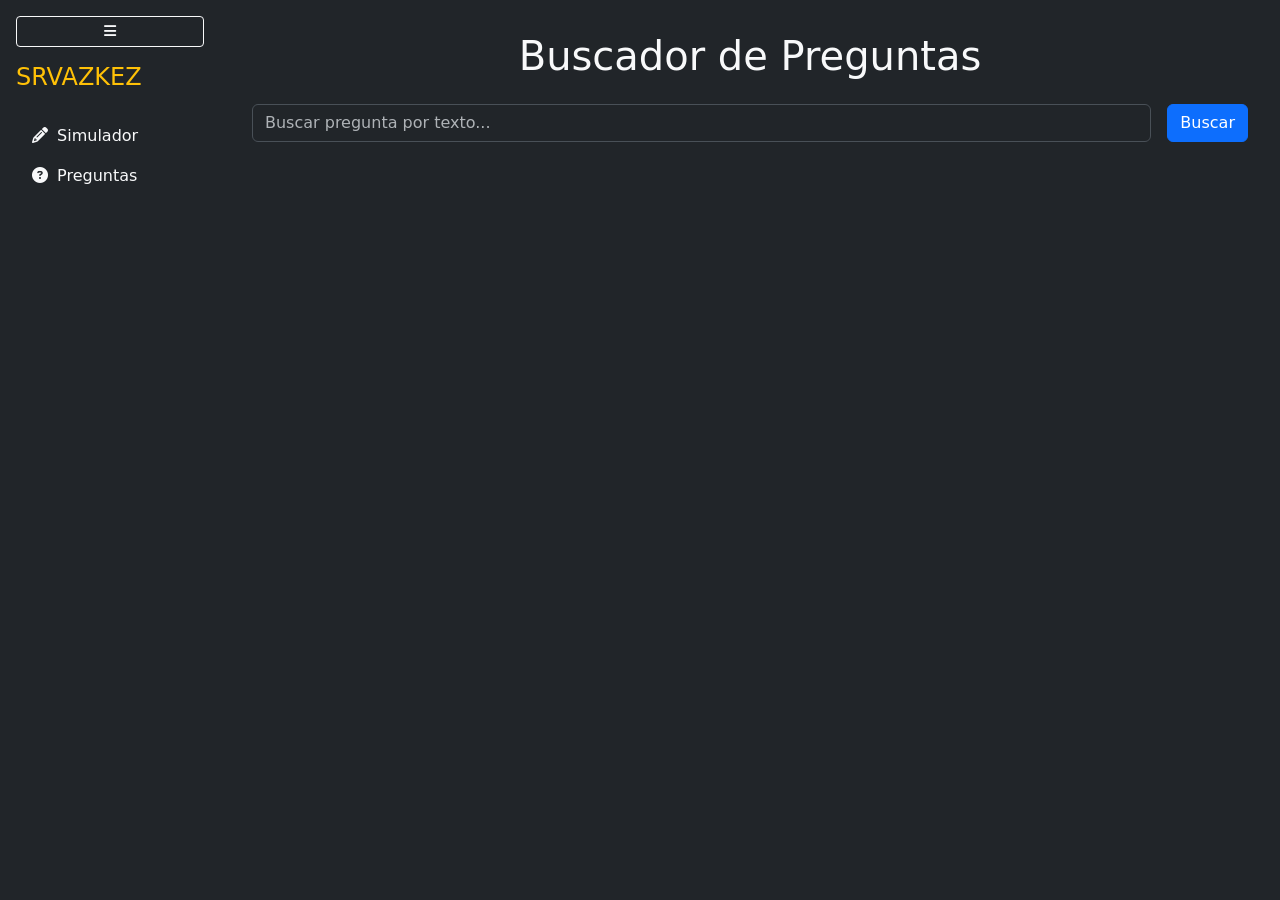
==== frontend/preguntas.html @ cb8e0c34 "Add files via upload Toda la app , con un par de ejemplos, me falta procesar imagenes en b64 del lad" ====
<!DOCTYPE html>
<html lang="es" data-bs-theme="dark">
<head>
  <meta charset="UTF-8">
  <title>Buscar Preguntas | SRVAZKEZ</title>
  <meta name="viewport" content="width=device-width, initial-scale=1" />
  <link href="https://cdn.jsdelivr.net/npm/bootstrap@5.3.2/dist/css/bootstrap.min.css" rel="stylesheet" />
  <link href="https://cdnjs.cloudflare.com/ajax/libs/font-awesome/6.5.0/css/all.min.css" rel="stylesheet">
  <style>
    mark {
      background-color: yellow;
      color: black;
    }
    .card-body ul {
      padding-left: 1.2rem;
    }
    .card-body li {
      margin-bottom: 0.4rem;
    }
    .card {
      background-color: #2c2f33 !important;
      border: 1px solid #6c757d;
      border-radius: 12px;
    }
    .sidebar {
      width: 220px;
      height: 100vh;
      position: fixed;
      top: 0;
      left: 0;
      background-color: #212529;
      padding: 1rem;
      z-index: 1000;
      transition: width 0.3s;
    }
    .sidebar.collapsed {
      width: 70px;
    }
    .sidebar h4,
    .sidebar .nav-link span {
      transition: opacity 0.2s;
    }
    .sidebar.collapsed h4,
    .sidebar.collapsed .nav-link span {
      opacity: 0;
      visibility: hidden;
      width: 0;
      display: none;
    }
    .main-content {
      margin-left: 220px;
      padding: 2rem;
      transition: margin-left 0.3s;
    }
    .main-content.shifted {
      margin-left: 70px;
    }
    .nav-link i {
      width: 20px;
      display: inline-block;
    }
  </style>
</head>
<body class="bg-dark text-light">

  <div class="sidebar text-light" id="sidebar">
    <button class="btn btn-sm btn-outline-light w-100 mb-3" id="toggleSidebar"><i class="fas fa-bars"></i></button>
    <h4 class="text-warning">SRVAZKEZ</h4>
    <ul class="nav flex-column mt-4">
      <li class="nav-item"><a href="./index.html" class="nav-link text-light"><i class="fas fa-pencil-alt"></i> <span>Simulador</span></a></li>
      <li class="nav-item"><a href="./preguntas.html" class="nav-link text-light"><i class="fas fa-question-circle"></i> <span>Preguntas</span></a></li>
    </ul>
  </div>

  <div class="main-content" id="mainContent">
    <h1 class="text-center mb-4">Buscador de Preguntas</h1>

    <div class="mb-4 d-flex flex-column flex-sm-row gap-3">
      <input type="text" class="form-control" id="searchInput" placeholder="Buscar pregunta por texto...">
      <button id="buscarBtn" class="btn btn-primary">Buscar</button>
    </div>

    <div id="resultados" class="mt-4"></div>
    <div id="paginador" class="d-flex justify-content-center gap-2 mt-4"></div>
  </div>

  <script>
    const API_URL = "http://localhost:8000/questions";
    const LIMIT = 10;
    let totalPreguntas = 0;
    let searchTermGlobal = "";

    function highlight(text, term) {
      if (!text) return "";
      if (!term) return text;
      const re = new RegExp(`(${term})`, "gi");
      return text.replace(re, '<mark>$1</mark>');
    }

    async function buscarPreguntas(skip = 0) {
      const searchInput = document.getElementById("searchInput").value;
      searchTermGlobal = searchInput;
      const url = new URL(API_URL);
      url.searchParams.append("limit", LIMIT);
      url.searchParams.append("skip", skip);
      if (searchInput) {
        url.searchParams.append("search", searchInput);
      }

      const res = await fetch(url);
      const data = await res.json();
      totalPreguntas = data.total;

      const resultadosDiv = document.getElementById("resultados");
      resultadosDiv.innerHTML = `
        <div class="alert alert-info text-center">
          Total encontradas: <strong>${data.total}</strong>
        </div>
      `;

      for (const key in data.preguntas) {
        const q = data.preguntas[key];
        const card = document.createElement("div");
        card.className = "card text-light mb-3 shadow";
        const body = document.createElement("div");
        body.className = "card-body";

        body.innerHTML = `<h5 class="card-title">${q.qid}. ${highlight(q.question, searchTermGlobal)}</h5>`;

        if (q.type === "multiple_choice") {
          body.innerHTML += `
            ${q.options ? `
              <p><strong>Opciones:</strong></p>
              <ul>${q.options.map(opt => `<li>${highlight(opt, searchTermGlobal)}</li>`).join("")}</ul>` : ""}
            ${q.answer ? `
              <p><strong>Respuesta(s):</strong></p>
              <ul>${q.answer.map(ans => `<li>${highlight(ans, searchTermGlobal)}</li>`).join("")}</ul>` : ""}
          `;
        } else if (q.type === "match") {
          body.innerHTML += `
            <p><strong>Emparejamiento:</strong></p>
            <ul>
              ${Object.entries(q.answer).map(([item, target]) =>
                `<li><strong>${highlight(item, searchTermGlobal)}</strong> → ${highlight(target, searchTermGlobal)}</li>`).join("")}
            </ul>
          `;
        }

        if (q.explanation) {
          body.innerHTML += `
            <p><strong>Explicación:</strong></p>
            <div class="ps-3"><em>${highlight(q.explanation, searchTermGlobal)}</em></div>
          `;
        }

        card.appendChild(body);
        resultadosDiv.appendChild(card);
      }

      renderPaginador(skip);
    }

    function renderPaginador(currentSkip) {
      const pagDiv = document.getElementById("paginador");
      pagDiv.innerHTML = "";
      const totalPages = Math.ceil(totalPreguntas / LIMIT);
      const currentPage = currentSkip / LIMIT;

      for (let i = 0; i < totalPages; i++) {
        const btn = document.createElement("button");
        btn.className = "btn btn-sm " + (i === currentPage ? "btn-light" : "btn-outline-light");
        btn.textContent = i + 1;
        btn.onclick = () => buscarPreguntas(i * LIMIT);
        pagDiv.appendChild(btn);
      }
    }

    document.addEventListener("DOMContentLoaded", function () {
      document.getElementById("buscarBtn").addEventListener("click", () => buscarPreguntas(0));
      document.getElementById("toggleSidebar").addEventListener("click", () => {
        document.getElementById("sidebar").classList.toggle("collapsed");
        document.getElementById("mainContent").classList.toggle("shifted");
      });
    });
  </script>

  <script src="https://cdn.jsdelivr.net/npm/bootstrap@5.3.2/dist/js/bootstrap.bundle.min.js"></script>
</body>
</html>
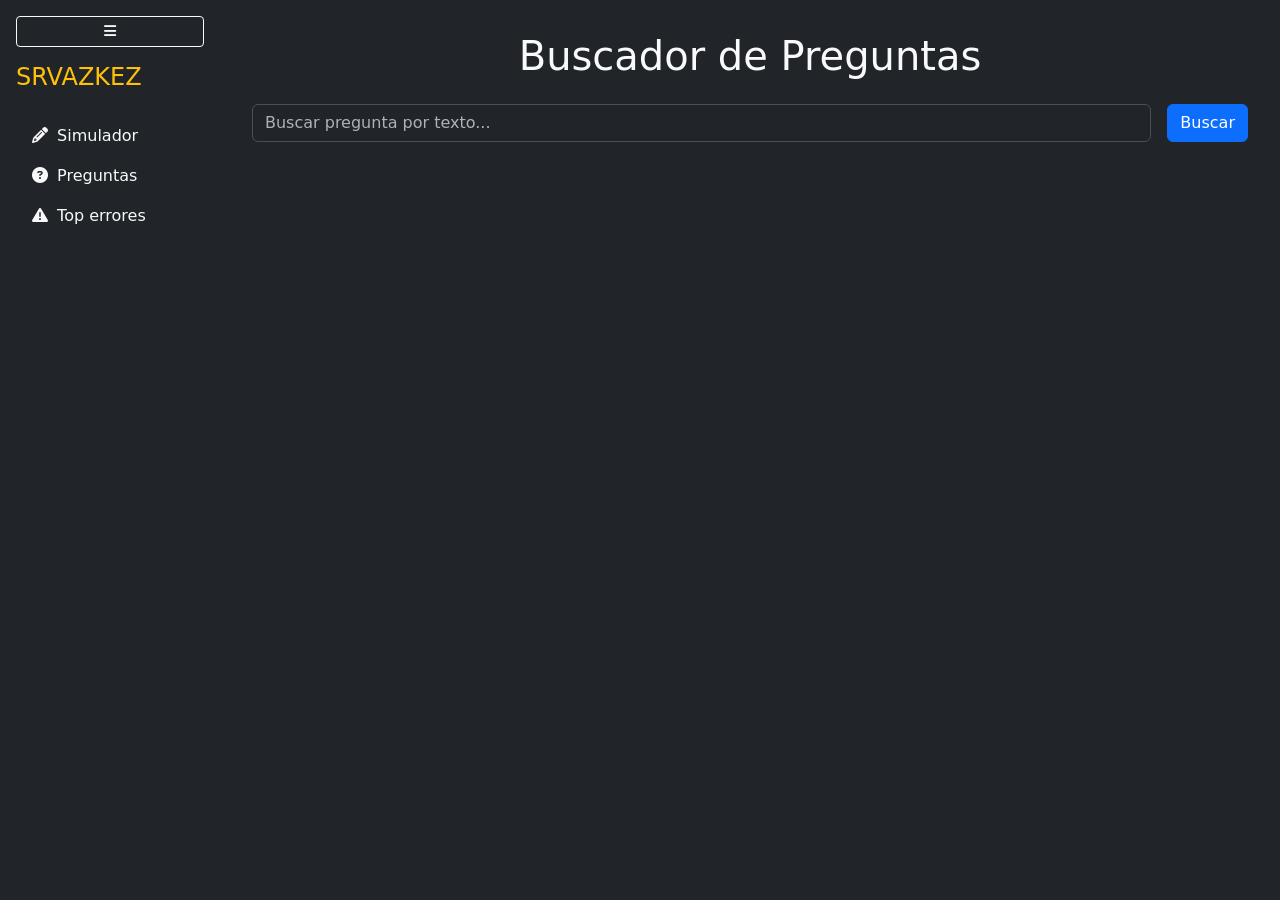
==== commit 36119017: "Update preguntas.html" ====
--- a/frontend/preguntas.html
+++ b/frontend/preguntas.html
@@ -70,6 +70,7 @@
     <ul class="nav flex-column mt-4">
       <li class="nav-item"><a href="./index.html" class="nav-link text-light"><i class="fas fa-pencil-alt"></i> <span>Simulador</span></a></li>
       <li class="nav-item"><a href="./preguntas.html" class="nav-link text-light"><i class="fas fa-question-circle"></i> <span>Preguntas</span></a></li>
+      <li class="nav-item"><a href="./preguntasmalas.html" class="nav-link text-light"><i class="fas fa-exclamation-triangle"></i> <span>Top errores</span></a></li>
     </ul>
   </div>
 
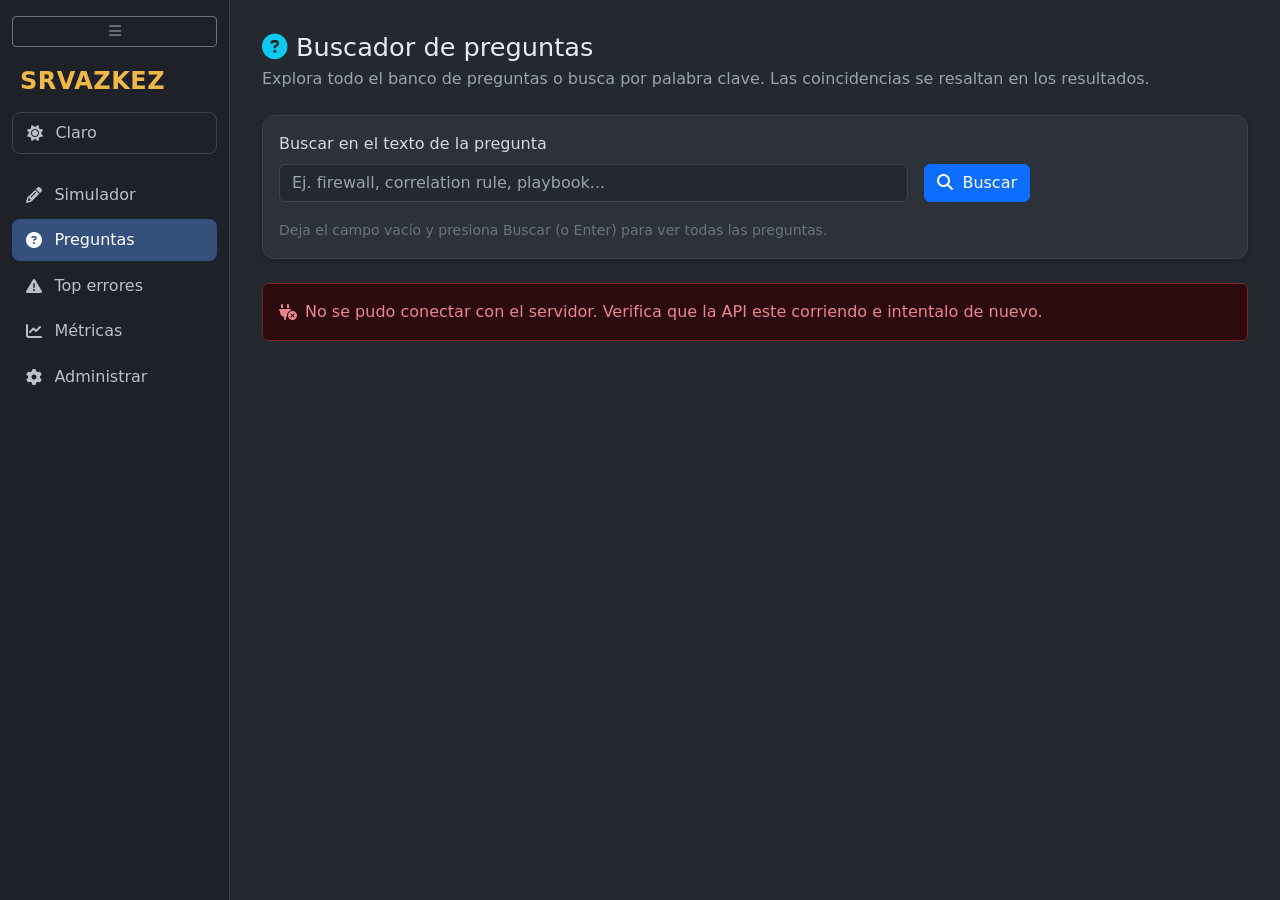
==== commit 57587699: "Actualiza cambios" ====
--- a/frontend/preguntas.html
+++ b/frontend/preguntas.html
@@ -1,191 +1,68 @@
-
 <!DOCTYPE html>
 <html lang="es" data-bs-theme="dark">
 <head>
   <meta charset="UTF-8">
   <title>Buscar Preguntas | SRVAZKEZ</title>
-  <meta name="viewport" content="width=device-width, initial-scale=1" />
-  <link href="https://cdn.jsdelivr.net/npm/bootstrap@5.3.2/dist/css/bootstrap.min.css" rel="stylesheet" />
+  <meta name="viewport" content="width=device-width, initial-scale=1">
+  <script src="js/core/theme.js"></script>
+  <link href="https://cdn.jsdelivr.net/npm/bootstrap@5.3.2/dist/css/bootstrap.min.css" rel="stylesheet">
   <link href="https://cdnjs.cloudflare.com/ajax/libs/font-awesome/6.5.0/css/all.min.css" rel="stylesheet">
-  <style>
-    mark {
-      background-color: yellow;
-      color: black;
-    }
-    .card-body ul {
-      padding-left: 1.2rem;
-    }
-    .card-body li {
-      margin-bottom: 0.4rem;
-    }
-    .card {
-      background-color: #2c2f33 !important;
-      border: 1px solid #6c757d;
-      border-radius: 12px;
-    }
-    .sidebar {
-      width: 220px;
-      height: 100vh;
-      position: fixed;
-      top: 0;
-      left: 0;
-      background-color: #212529;
-      padding: 1rem;
-      z-index: 1000;
-      transition: width 0.3s;
-    }
-    .sidebar.collapsed {
-      width: 70px;
-    }
-    .sidebar h4,
-    .sidebar .nav-link span {
-      transition: opacity 0.2s;
-    }
-    .sidebar.collapsed h4,
-    .sidebar.collapsed .nav-link span {
-      opacity: 0;
-      visibility: hidden;
-      width: 0;
-      display: none;
-    }
-    .main-content {
-      margin-left: 220px;
-      padding: 2rem;
-      transition: margin-left 0.3s;
-    }
-    .main-content.shifted {
-      margin-left: 70px;
-    }
-    .nav-link i {
-      width: 20px;
-      display: inline-block;
-    }
-  </style>
+  <link rel="stylesheet" href="style.css">
 </head>
-<body class="bg-dark text-light">
+<body>
 
-  <div class="sidebar text-light" id="sidebar">
-    <button class="btn btn-sm btn-outline-light w-100 mb-3" id="toggleSidebar"><i class="fas fa-bars"></i></button>
-    <h4 class="text-warning">SRVAZKEZ</h4>
-    <ul class="nav flex-column mt-4">
-      <li class="nav-item"><a href="./index.html" class="nav-link text-light"><i class="fas fa-pencil-alt"></i> <span>Simulador</span></a></li>
-      <li class="nav-item"><a href="./preguntas.html" class="nav-link text-light"><i class="fas fa-question-circle"></i> <span>Preguntas</span></a></li>
-      <li class="nav-item"><a href="./preguntasmalas.html" class="nav-link text-light"><i class="fas fa-exclamation-triangle"></i> <span>Top errores</span></a></li>
+  <div class="sidebar" id="sidebar">
+    <button class="btn btn-sm btn-outline-secondary w-100 mb-3" id="toggleSidebar" title="Expandir / contraer menú">
+      <i class="fas fa-bars"></i>
+    </button>
+    <h4 class="brand">SRVAZKEZ</h4>
+    <ul class="nav flex-column mt-3">
+      <li class="nav-item"><a href="./index.html" class="nav-link" title="Simulador"><i class="fas fa-pencil-alt"></i> <span>Simulador</span></a></li>
+      <li class="nav-item"><a href="./preguntas.html" class="nav-link active" aria-current="page" title="Preguntas"><i class="fas fa-question-circle"></i> <span>Preguntas</span></a></li>
+      <li class="nav-item"><a href="./preguntasmalas.html" class="nav-link" title="Top errores"><i class="fas fa-exclamation-triangle"></i> <span>Top errores</span></a></li>
+      <li class="nav-item"><a href="./metricas.html" class="nav-link" title="Métricas"><i class="fas fa-chart-line"></i> <span>Métricas</span></a></li>
+      <li class="nav-item"><a href="./admin.html" class="nav-link" title="Administrar"><i class="fas fa-gear"></i> <span>Administrar</span></a></li>
     </ul>
   </div>
 
   <div class="main-content" id="mainContent">
-    <h1 class="text-center mb-4">Buscador de Preguntas</h1>
-
-    <div class="mb-4 d-flex flex-column flex-sm-row gap-3">
-      <input type="text" class="form-control" id="searchInput" placeholder="Buscar pregunta por texto...">
-      <button id="buscarBtn" class="btn btn-primary">Buscar</button>
+    <div class="page-header">
+      <h1><i class="fas fa-question-circle text-info me-2"></i>Buscador de preguntas</h1>
+      <p class="subtitle">Explora todo el banco de preguntas o busca por palabra clave. Las coincidencias se resaltan en los resultados.</p>
     </div>
 
-    <div id="resultados" class="mt-4"></div>
-    <div id="paginador" class="d-flex justify-content-center gap-2 mt-4"></div>
+    <div class="card mb-4">
+      <div class="card-body">
+        <form id="searchForm" class="row g-3" onsubmit="return false;">
+          <div class="col-12 col-md-8">
+            <label for="searchInput" class="form-label">Buscar en el texto de la pregunta</label>
+            <input type="search" class="form-control" id="searchInput" placeholder="Ej. firewall, correlation rule, playbook..." aria-describedby="searchHelp">
+          </div>
+          <div class="col-12 col-md-auto d-flex align-items-end">
+            <button type="submit" id="buscarBtn" class="btn btn-primary">
+              <i class="fas fa-magnifying-glass me-1"></i> Buscar
+            </button>
+          </div>
+          <div class="col-12">
+            <small id="searchHelp" class="text-secondary">Deja el campo vacío y presiona Buscar (o Enter) para ver todas las preguntas.</small>
+          </div>
+        </form>
+      </div>
+    </div>
+
+    <div id="resultados" aria-live="polite"></div>
+    <nav id="paginador" class="d-flex justify-content-center align-items-center flex-wrap gap-2 mt-4" aria-label="Paginación de resultados"></nav>
   </div>
 
-  <script>
-    const API_URL = "http://localhost:8000/questions";
-    const LIMIT = 10;
-    let totalPreguntas = 0;
-    let searchTermGlobal = "";
-
-    function highlight(text, term) {
-      if (!text) return "";
-      if (!term) return text;
-      const re = new RegExp(`(${term})`, "gi");
-      return text.replace(re, '<mark>$1</mark>');
-    }
-
-    async function buscarPreguntas(skip = 0) {
-      const searchInput = document.getElementById("searchInput").value;
-      searchTermGlobal = searchInput;
-      const url = new URL(API_URL);
-      url.searchParams.append("limit", LIMIT);
-      url.searchParams.append("skip", skip);
-      if (searchInput) {
-        url.searchParams.append("search", searchInput);
-      }
-
-      const res = await fetch(url);
-      const data = await res.json();
-      totalPreguntas = data.total;
-
-      const resultadosDiv = document.getElementById("resultados");
-      resultadosDiv.innerHTML = `
-        <div class="alert alert-info text-center">
-          Total encontradas: <strong>${data.total}</strong>
-        </div>
-      `;
-
-      for (const key in data.preguntas) {
-        const q = data.preguntas[key];
-        const card = document.createElement("div");
-        card.className = "card text-light mb-3 shadow";
-        const body = document.createElement("div");
-        body.className = "card-body";
-
-        body.innerHTML = `<h5 class="card-title">${q.qid}. ${highlight(q.question, searchTermGlobal)}</h5>`;
-
-        if (q.type === "multiple_choice") {
-          body.innerHTML += `
-            ${q.options ? `
-              <p><strong>Opciones:</strong></p>
-              <ul>${q.options.map(opt => `<li>${highlight(opt, searchTermGlobal)}</li>`).join("")}</ul>` : ""}
-            ${q.answer ? `
-              <p><strong>Respuesta(s):</strong></p>
-              <ul>${q.answer.map(ans => `<li>${highlight(ans, searchTermGlobal)}</li>`).join("")}</ul>` : ""}
-          `;
-        } else if (q.type === "match") {
-          body.innerHTML += `
-            <p><strong>Emparejamiento:</strong></p>
-            <ul>
-              ${Object.entries(q.answer).map(([item, target]) =>
-                `<li><strong>${highlight(item, searchTermGlobal)}</strong> → ${highlight(target, searchTermGlobal)}</li>`).join("")}
-            </ul>
-          `;
-        }
-
-        if (q.explanation) {
-          body.innerHTML += `
-            <p><strong>Explicación:</strong></p>
-            <div class="ps-3"><em>${highlight(q.explanation, searchTermGlobal)}</em></div>
-          `;
-        }
-
-        card.appendChild(body);
-        resultadosDiv.appendChild(card);
-      }
-
-      renderPaginador(skip);
-    }
-
-    function renderPaginador(currentSkip) {
-      const pagDiv = document.getElementById("paginador");
-      pagDiv.innerHTML = "";
-      const totalPages = Math.ceil(totalPreguntas / LIMIT);
-      const currentPage = currentSkip / LIMIT;
-
-      for (let i = 0; i < totalPages; i++) {
-        const btn = document.createElement("button");
-        btn.className = "btn btn-sm " + (i === currentPage ? "btn-light" : "btn-outline-light");
-        btn.textContent = i + 1;
-        btn.onclick = () => buscarPreguntas(i * LIMIT);
-        pagDiv.appendChild(btn);
-      }
-    }
-
-    document.addEventListener("DOMContentLoaded", function () {
-      document.getElementById("buscarBtn").addEventListener("click", () => buscarPreguntas(0));
-      document.getElementById("toggleSidebar").addEventListener("click", () => {
-        document.getElementById("sidebar").classList.toggle("collapsed");
-        document.getElementById("mainContent").classList.toggle("shifted");
-      });
-    });
-  </script>
-
   <script src="https://cdn.jsdelivr.net/npm/bootstrap@5.3.2/dist/js/bootstrap.bundle.min.js"></script>
+  <script src="js/core/namespace.js"></script>
+  <script src="js/core/dom.js"></script>
+  <script src="js/core/format.js"></script>
+  <script src="js/core/api.js"></script>
+  <script src="js/components/layout.js"></script>
+  <script src="js/components/feedback.js"></script>
+  <script src="js/components/pagination.js"></script>
+  <script src="js/components/question-card.js"></script>
+  <script src="js/pages/questions.js"></script>
 </body>
 </html>
--- a/frontend/style.css
+++ b/frontend/style.css
@@ -0,0 +1,469 @@
+/* ============================================================
+   Tema "grafito suave" — ni negro puro ni blanco puro.
+   Fondos gris medio-oscuro y texto marfil de bajo brillo
+   para reducir la fatiga visual en sesiones largas de estudio.
+   ============================================================ */
+
+[data-bs-theme="dark"] {
+  --bs-body-bg: #24282f;
+  --bs-body-color: #d5dae1;
+  --bs-emphasis-color: #eef1f5;
+  --bs-secondary-color: #9aa3ae;
+  --bs-tertiary-color: #7d8590;
+  --bs-border-color: #3c434d;
+  --bs-secondary-bg: #343a43;
+  --bs-tertiary-bg: #2c313a;
+  --bs-heading-color: #e8ecf1;
+  --bs-link-color: #82b1ff;
+  --bs-link-hover-color: #a5c8ff;
+  --app-sidebar-bg: #1e2228;
+  --app-sidebar-link: #b9c1cb;
+  --app-sidebar-link-hover: #eef1f5;
+  --app-sidebar-link-hover-bg: #2b313a;
+  --app-sidebar-active-bg: #34507c;
+  --app-sidebar-active-text: #ffffff;
+  --app-brand-color: #f0b849;
+  --app-card-bg: #2c313a;
+  --app-card-shadow: rgba(0, 0, 0, 0.18);
+  --app-explanation-bg: rgba(240, 184, 73, 0.08);
+  --app-explanation-text: #cfd5dc;
+  --app-explanation-label: #e6c073;
+  --app-success-soft-bg: rgba(64, 160, 108, 0.14);
+  --app-success-soft-border: rgba(88, 190, 133, 0.55);
+  --app-success-soft-text: #9fdcb8;
+  --app-danger-soft-bg: rgba(217, 112, 95, 0.2);
+  --app-danger-soft-text: #e8a094;
+  --app-domain-bg: #34507c;
+  --app-domain-text: #d9e4f5;
+  --app-timer-shadow: rgba(0, 0, 0, 0.3);
+}
+
+[data-bs-theme="light"] {
+  color-scheme: light;
+  --bs-body-bg: #eef0ec;
+  --bs-body-color: #32363b;
+  --bs-emphasis-color: #202428;
+  --bs-secondary-color: #68717a;
+  --bs-tertiary-color: #7d858c;
+  --bs-border-color: #cfd5d0;
+  --bs-secondary-bg: #e3e7e2;
+  --bs-tertiary-bg: #d9ded8;
+  --bs-heading-color: #252a2e;
+  --bs-link-color: #335f9f;
+  --bs-link-hover-color: #244979;
+  --bs-card-bg: #f7f8f3;
+  --bs-table-bg: #f7f8f3;
+  --bs-table-color: #32363b;
+  --bs-table-border-color: #cfd5d0;
+  --app-sidebar-bg: #dfe4df;
+  --app-sidebar-link: #434b53;
+  --app-sidebar-link-hover: #202428;
+  --app-sidebar-link-hover-bg: #d0d8d1;
+  --app-sidebar-active-bg: #c4d3e4;
+  --app-sidebar-active-text: #173452;
+  --app-brand-color: #8b6115;
+  --app-card-bg: #f7f8f3;
+  --app-card-shadow: rgba(53, 63, 72, 0.08);
+  --app-explanation-bg: rgba(184, 136, 38, 0.1);
+  --app-explanation-text: #3f454a;
+  --app-explanation-label: #7b5819;
+  --app-success-soft-bg: rgba(51, 133, 91, 0.12);
+  --app-success-soft-border: rgba(51, 133, 91, 0.42);
+  --app-success-soft-text: #1f6a45;
+  --app-danger-soft-bg: rgba(181, 81, 70, 0.12);
+  --app-danger-soft-text: #9b3d35;
+  --app-domain-bg: #d5e2ee;
+  --app-domain-text: #274967;
+  --app-timer-shadow: rgba(53, 63, 72, 0.14);
+}
+
+body {
+  margin: 0;
+  -webkit-font-smoothing: antialiased;
+}
+
+/* ---------- Barra lateral ---------- */
+.sidebar {
+  width: 230px;
+  height: 100vh;
+  position: fixed;
+  top: 0;
+  left: 0;
+  background-color: var(--app-sidebar-bg);
+  border-right: 1px solid var(--bs-border-color);
+  padding: 1rem 0.75rem;
+  z-index: 1000;
+  transition: width 0.3s;
+  display: flex;
+  flex-direction: column;
+}
+
+.sidebar.collapsed {
+  width: 70px;
+}
+
+.sidebar .brand {
+  color: var(--app-brand-color);
+  font-weight: 700;
+  letter-spacing: 0.5px;
+  padding: 0.25rem 0.5rem;
+  white-space: nowrap;
+  overflow: hidden;
+}
+
+.sidebar .nav-link {
+  color: var(--app-sidebar-link);
+  border-radius: 8px;
+  padding: 0.55rem 0.75rem;
+  margin-bottom: 0.25rem;
+  white-space: nowrap;
+  overflow: hidden;
+  display: flex;
+  align-items: center;
+  gap: 0.65rem;
+}
+
+.sidebar .nav-link i {
+  width: 20px;
+  text-align: center;
+  flex-shrink: 0;
+}
+
+.sidebar .nav-link:hover {
+  color: var(--app-sidebar-link-hover);
+  background-color: var(--app-sidebar-link-hover-bg);
+}
+
+.sidebar .nav-link.active {
+  color: var(--app-sidebar-active-text);
+  background-color: var(--app-sidebar-active-bg);
+}
+
+.theme-toggle-wrap {
+  padding: 0.25rem 0;
+}
+
+.theme-toggle {
+  width: 100%;
+  color: var(--app-sidebar-link);
+  background-color: transparent;
+  border: 1px solid var(--bs-border-color);
+  border-radius: 8px;
+  padding: 0.5rem 0.75rem;
+  display: flex;
+  align-items: center;
+  gap: 0.65rem;
+  white-space: nowrap;
+  overflow: hidden;
+}
+
+.theme-toggle:hover {
+  color: var(--app-sidebar-link-hover);
+  background-color: var(--app-sidebar-link-hover-bg);
+}
+
+.theme-toggle i {
+  width: 20px;
+  text-align: center;
+  flex-shrink: 0;
+}
+
+.sidebar .brand,
+.sidebar .nav-link span,
+.theme-toggle span {
+  transition: opacity 0.2s;
+}
+
+.sidebar.collapsed .brand,
+.sidebar.collapsed .nav-link span,
+.sidebar.collapsed .theme-toggle span {
+  opacity: 0;
+  visibility: hidden;
+  width: 0;
+  display: none;
+}
+
+.sidebar.collapsed .nav-link,
+.sidebar.collapsed .theme-toggle {
+  justify-content: center;
+}
+
+/* ---------- Contenido principal ---------- */
+.main-content {
+  margin-left: 230px;
+  padding: 2rem;
+  transition: margin-left 0.3s;
+  max-width: 1100px;
+}
+
+.main-content.shifted {
+  margin-left: 70px;
+}
+
+.page-header h1 {
+  font-size: 1.6rem;
+  margin-bottom: 0.25rem;
+}
+
+.page-header .subtitle {
+  color: var(--bs-secondary-color);
+  margin-bottom: 1.5rem;
+}
+
+/* En pantallas chicas la barra queda siempre angosta */
+@media (max-width: 767.98px) {
+  .sidebar {
+    width: 70px;
+  }
+  .sidebar .brand,
+  .sidebar .nav-link span,
+  .theme-toggle span {
+    display: none;
+  }
+  .sidebar .nav-link,
+  .theme-toggle {
+    justify-content: center;
+  }
+  .main-content {
+    margin-left: 70px;
+    padding: 1rem;
+  }
+}
+
+/* ---------- Tarjetas ---------- */
+.card {
+  background-color: var(--app-card-bg);
+  border: 1px solid var(--bs-border-color);
+  border-radius: 12px;
+  box-shadow: 0 2px 8px var(--app-card-shadow);
+}
+
+.card .card-title {
+  line-height: 1.45;
+}
+
+/* ---------- Opciones de pregunta ---------- */
+.option-item {
+  background-color: transparent;
+  border: 1px solid var(--bs-border-color);
+  color: var(--bs-body-color);
+  border-radius: 8px !important;
+  margin-bottom: 0.4rem;
+  padding: 0.55rem 0.8rem;
+  display: flex;
+  align-items: flex-start;
+  gap: 0.6rem;
+}
+
+.option-item.correct {
+  background-color: var(--app-success-soft-bg);
+  border-color: var(--app-success-soft-border);
+  color: var(--app-success-soft-text);
+}
+
+.option-item .option-mark {
+  flex-shrink: 0;
+  width: 1.1rem;
+  text-align: center;
+  margin-top: 0.1rem;
+}
+
+/* ---------- Bloque de explicación ---------- */
+.explanation-box {
+  background-color: var(--app-explanation-bg);
+  border-left: 3px solid #d9a53f;
+  border-radius: 0 8px 8px 0;
+  padding: 0.75rem 1rem;
+  margin-top: 0.9rem;
+  color: var(--app-explanation-text);
+}
+
+.explanation-box .explanation-label {
+  color: var(--app-explanation-label);
+  font-weight: 600;
+}
+
+.explanation-box strong {
+  color: var(--bs-emphasis-color);
+}
+
+.explanation-box code {
+  background-color: rgba(130, 177, 255, 0.12);
+  color: #a5c8ff;
+  padding: 0.1rem 0.35rem;
+  border-radius: 4px;
+}
+
+.md-list {
+  margin: 0.4rem 0;
+  padding-left: 1.5rem;
+}
+
+.md-list li {
+  margin-bottom: 0.3rem;
+}
+
+/* ---------- Resultados del examen ---------- */
+.card-correct {
+  border-left: 4px solid #4caf7d;
+}
+
+.card-incorrect {
+  border-left: 4px solid #d9705f;
+}
+
+/* ---------- Indicador de cuántas respuestas elegir ---------- */
+.select-hint {
+  color: var(--bs-secondary-color);
+  font-size: 0.85rem;
+  margin-bottom: 0.75rem;
+  transition: color 0.2s;
+}
+
+/* Parpadea cuando el usuario intenta marcar de más */
+.select-hint-alert {
+  color: #e8a094;
+  font-weight: 600;
+}
+
+/* ---------- Cronómetro del examen ---------- */
+.exam-timer {
+  position: sticky;
+  top: 1rem;
+  z-index: 100;
+  display: flex;
+  align-items: center;
+  gap: 0.5rem;
+  width: fit-content;
+  margin-left: auto;
+  margin-bottom: 1rem;
+  background-color: var(--app-card-bg);
+  border: 1px solid var(--bs-border-color);
+  border-radius: 999px;
+  padding: 0.45rem 1.1rem;
+  font-size: 1.1rem;
+  font-weight: 600;
+  font-variant-numeric: tabular-nums;
+  color: var(--bs-emphasis-color);
+  box-shadow: 0 2px 10px var(--app-timer-shadow);
+}
+
+.exam-timer i {
+  color: #82b1ff;
+}
+
+/* Ya pasó la mitad del tiempo */
+.exam-timer.half {
+  border-color: #82b1ff;
+  color: #a5c8ff;
+}
+
+/* Quedan 10 minutos o menos */
+.exam-timer.warning {
+  border-color: #d9a53f;
+  color: #e6c073;
+}
+
+.exam-timer.warning i {
+  color: #e6c073;
+}
+
+/* Quedan 5 minutos o menos */
+.exam-timer.danger {
+  border-color: #d9705f;
+  color: #e8a094;
+  animation: timer-pulse 1.2s ease-in-out infinite;
+}
+
+.exam-timer.danger i {
+  color: #e8a094;
+}
+
+@keyframes timer-pulse {
+  50% { opacity: 0.55; }
+}
+
+/* Las tarjetas del examen acompañan el color del reloj */
+#examContainer .card {
+  transition: border-color 0.6s, box-shadow 0.6s;
+}
+
+#examContainer.time-half .card {
+  border-color: rgba(130, 177, 255, 0.55);
+}
+
+#examContainer.time-warning .card {
+  border-color: rgba(217, 165, 63, 0.65);
+  box-shadow: 0 2px 10px rgba(217, 165, 63, 0.08);
+}
+
+#examContainer.time-danger .card {
+  border-color: rgba(217, 112, 95, 0.75);
+  box-shadow: 0 2px 12px rgba(217, 112, 95, 0.15);
+}
+
+/* ---------- Zonas de arrastre (preguntas match) ---------- */
+.drop-zone {
+  background-color: var(--bs-tertiary-bg);
+  border: 1px dashed var(--bs-border-color);
+  border-radius: 8px;
+  padding: 0.5rem 0.75rem;
+  margin-bottom: 0.5rem;
+  min-height: 45px;
+  color: var(--bs-body-color);
+  transition: border-color 0.15s, background-color 0.15s;
+}
+
+.drop-zone.drag-over {
+  border-color: #82b1ff;
+  background-color: rgba(130, 177, 255, 0.08);
+}
+
+/* ---------- Tarjetas de estadística (Métricas) ---------- */
+.stat-tile .stat-label {
+  color: var(--bs-secondary-color);
+  font-size: 0.82rem;
+  margin-bottom: 0.35rem;
+}
+
+.stat-tile .stat-value {
+  color: var(--bs-emphasis-color);
+  font-size: 1.9rem;
+  font-weight: 700;
+  line-height: 1.1;
+  font-variant-numeric: tabular-nums;
+}
+
+/* ---------- Imágenes de preguntas ---------- */
+.question-image {
+  max-height: 420px;
+  border: 1px solid var(--bs-border-color);
+  background-color: #fff; /* por si la imagen tiene transparencia */
+  display: block;
+}
+
+/* ---------- Detalles varios ---------- */
+mark {
+  background-color: rgba(240, 184, 73, 0.45);
+  color: inherit;
+  border-radius: 3px;
+  padding: 0 2px;
+}
+
+.badge-domain {
+  background-color: var(--app-domain-bg);
+  color: var(--app-domain-text);
+  font-weight: 500;
+}
+
+.badge-fails {
+  background-color: var(--app-danger-soft-bg);
+  color: var(--app-danger-soft-text);
+  font-weight: 500;
+}
+
+.form-control:focus,
+.btn:focus-visible {
+  border-color: #82b1ff;
+  box-shadow: 0 0 0 0.2rem rgba(130, 177, 255, 0.2);
+}
